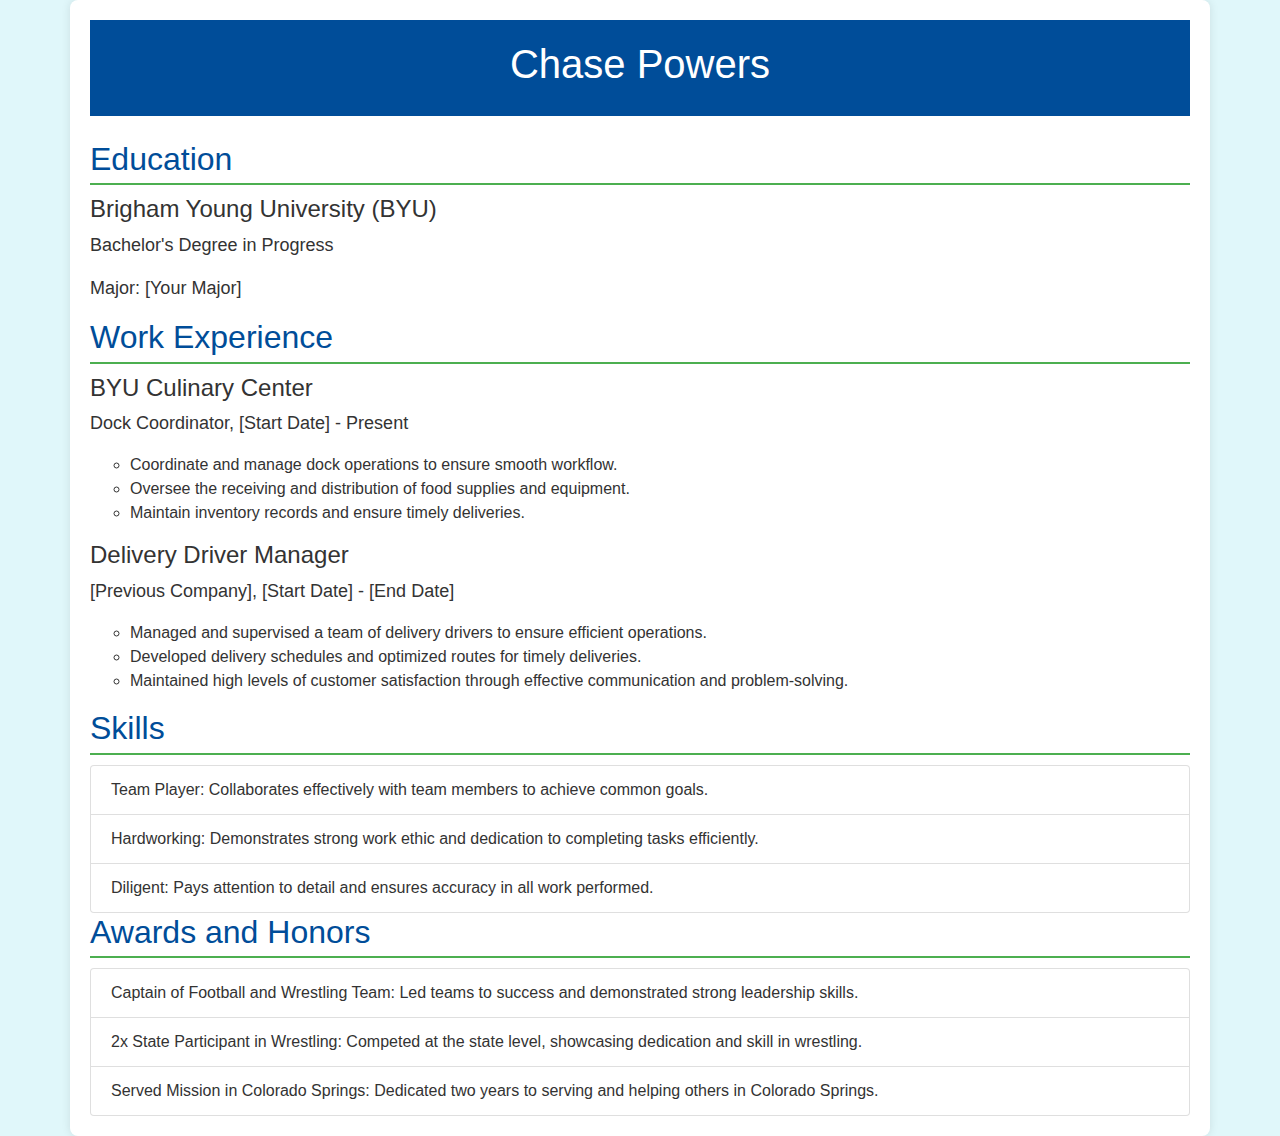
==== resume.html @ 335d5db4 "Add files via upload" ====
<!DOCTYPE html>
<html lang="en">
<head>
    <meta charset="UTF-8">
    <meta name="viewport" content="width=device-width, initial-scale=1.0">
    <title>Chase Powers - Résumé</title>
    <link rel="stylesheet" href="https://maxcdn.bootstrapcdn.com/bootstrap/4.0.0/css/bootstrap.min.css">
    <link rel="stylesheet" href="styles.css">
    <style>
        body {
            font-family: Arial, sans-serif;
        }
        .resume {
            padding: 20px;
        }
        .section-title {
            border-bottom: 2px solid #4CAF50;
            padding-bottom: 5px;
            margin-bottom: 10px;
        }
    </style>
</head>
<body>
    <div class="container resume">
        <header class="text-center mb-4">
            <h1>Chase Powers</h1>
        </header>
        
        <section>
            <h2 class="section-title">Education</h2>
            <div>
                <h4>Brigham Young University (BYU)</h4>
                <p>Bachelor's Degree in Progress</p>
                <p>Major: [Your Major]</p>
            </div>
        </section>
        
        <section>
            <h2 class="section-title">Work Experience</h2>
            <div>
                <h4>BYU Culinary Center</h4>
                <p>Dock Coordinator, [Start Date] - Present</p>
                <ul>
                    <li>Coordinate and manage dock operations to ensure smooth workflow.</li>
                    <li>Oversee the receiving and distribution of food supplies and equipment.</li>
                    <li>Maintain inventory records and ensure timely deliveries.</li>
                </ul>
            </div>
            <div>
                <h4>Delivery Driver Manager</h4>
                <p>[Previous Company], [Start Date] - [End Date]</p>
                <ul>
                    <li>Managed and supervised a team of delivery drivers to ensure efficient operations.</li>
                    <li>Developed delivery schedules and optimized routes for timely deliveries.</li>
                    <li>Maintained high levels of customer satisfaction through effective communication and problem-solving.</li>
                </ul>
            </div>
        </section>
        
        <section>
            <h2 class="section-title">Skills</h2>
            <ul class="list-group">
                <li class="list-group-item">Team Player: Collaborates effectively with team members to achieve common goals.</li>
                <li class="list-group-item">Hardworking: Demonstrates strong work ethic and dedication to completing tasks efficiently.</li>
                <li class="list-group-item">Diligent: Pays attention to detail and ensures accuracy in all work performed.</li>
            </ul>
        </section>
        
        <section>
            <h2 class="section-title">Awards and Honors</h2>
            <ul class="list-group">
                <li class="list-group-item">Captain of Football and Wrestling Team: Led teams to success and demonstrated strong leadership skills.</li>
                <li class="list-group-item">2x State Participant in Wrestling: Competed at the state level, showcasing dedication and skill in wrestling.</li>
                <li class="list-group-item">Served Mission in Colorado Springs: Dedicated two years to serving and helping others in Colorado Springs.</li>
            </ul>
        </section>
    </div>
</body>
</html>
---- styles.css ----
body {
    background-color: #e0f7fa; /* Light blue background */
    font-family: 'Arial', sans-serif; /* Font family */
    color: #333; /* Font color */
}

header {
    background-color: #004d99; /* Dark blue */
    color: white;
    padding: 20px;
}

.navbar {
    margin-bottom: 20px;
}

h2 {
    color: #004d99; /* Dark blue color for headings */
}

.section {
    margin-bottom: 40px;
}

.container {
    background-color: #ffffff; /* White background for container */
    border-radius: 8px;
    padding: 20px;
    box-shadow: 0 0 10px rgba(0, 0, 0, 0.1); /* Box shadow for fancy look */
}

p {
    font-size: 18px; /* Font size for paragraphs */
}

ul {
    list-style-type: circle; /* Custom list style */
}

footer {
    background-color: #004d99; /* Dark blue */
    color: white;
    padding: 20px;
}
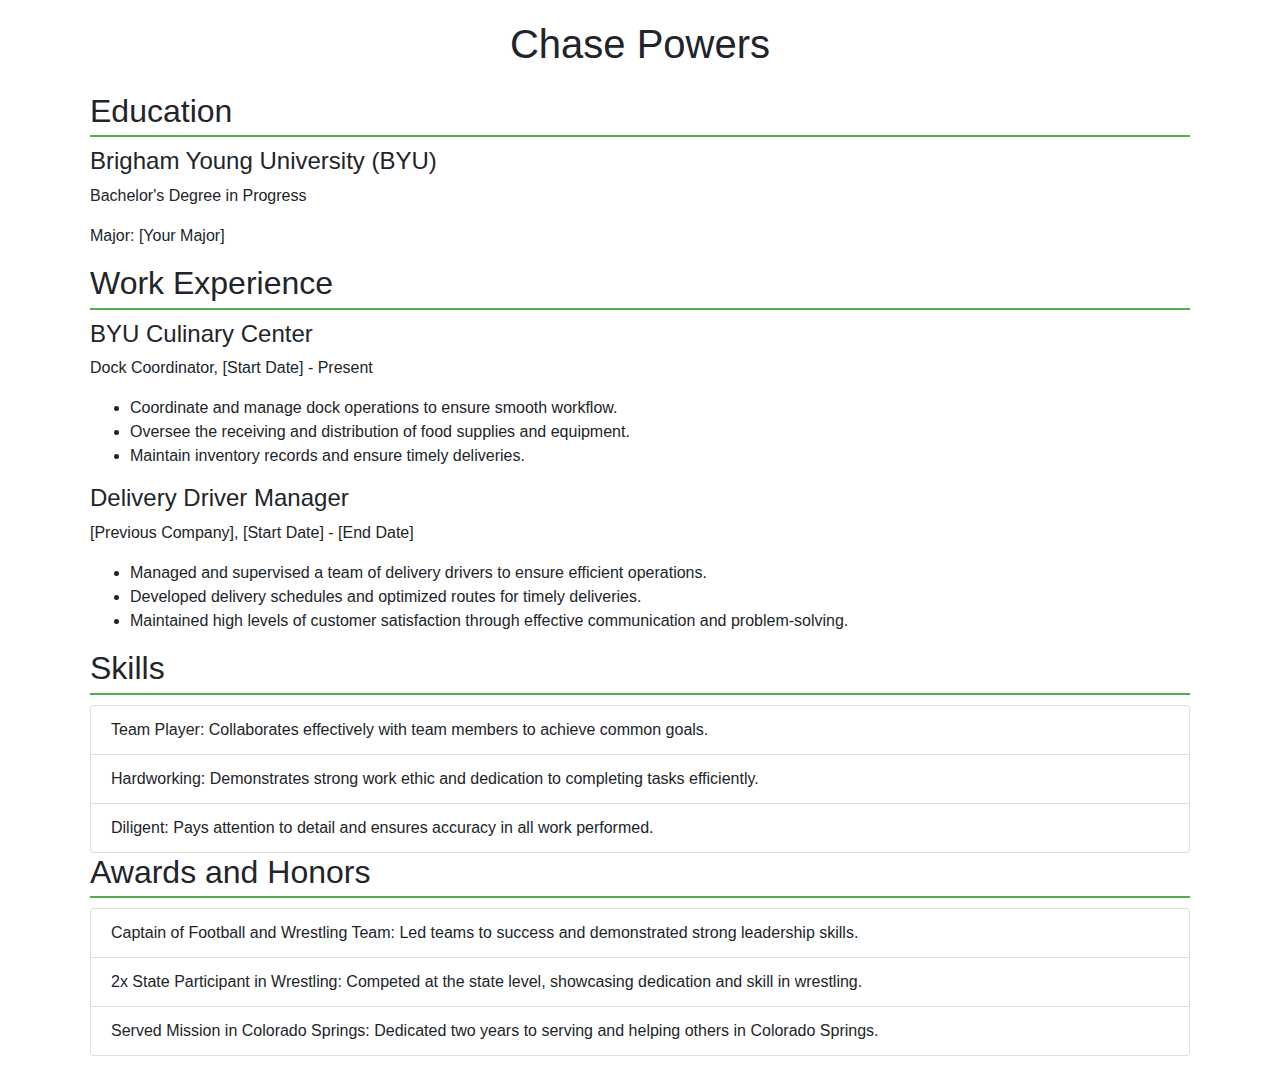
==== commit 146e4d7c: "Update resume.html" ====
--- a/resume.html
+++ b/resume.html
@@ -5,7 +5,7 @@
     <meta name="viewport" content="width=device-width, initial-scale=1.0">
     <title>Chase Powers - Résumé</title>
     <link rel="stylesheet" href="https://maxcdn.bootstrapcdn.com/bootstrap/4.0.0/css/bootstrap.min.css">
-    <link rel="stylesheet" href="styles.css">
+    <link rel="stylesheet" href="resume.css">
     <style>
         body {
             font-family: Arial, sans-serif;
